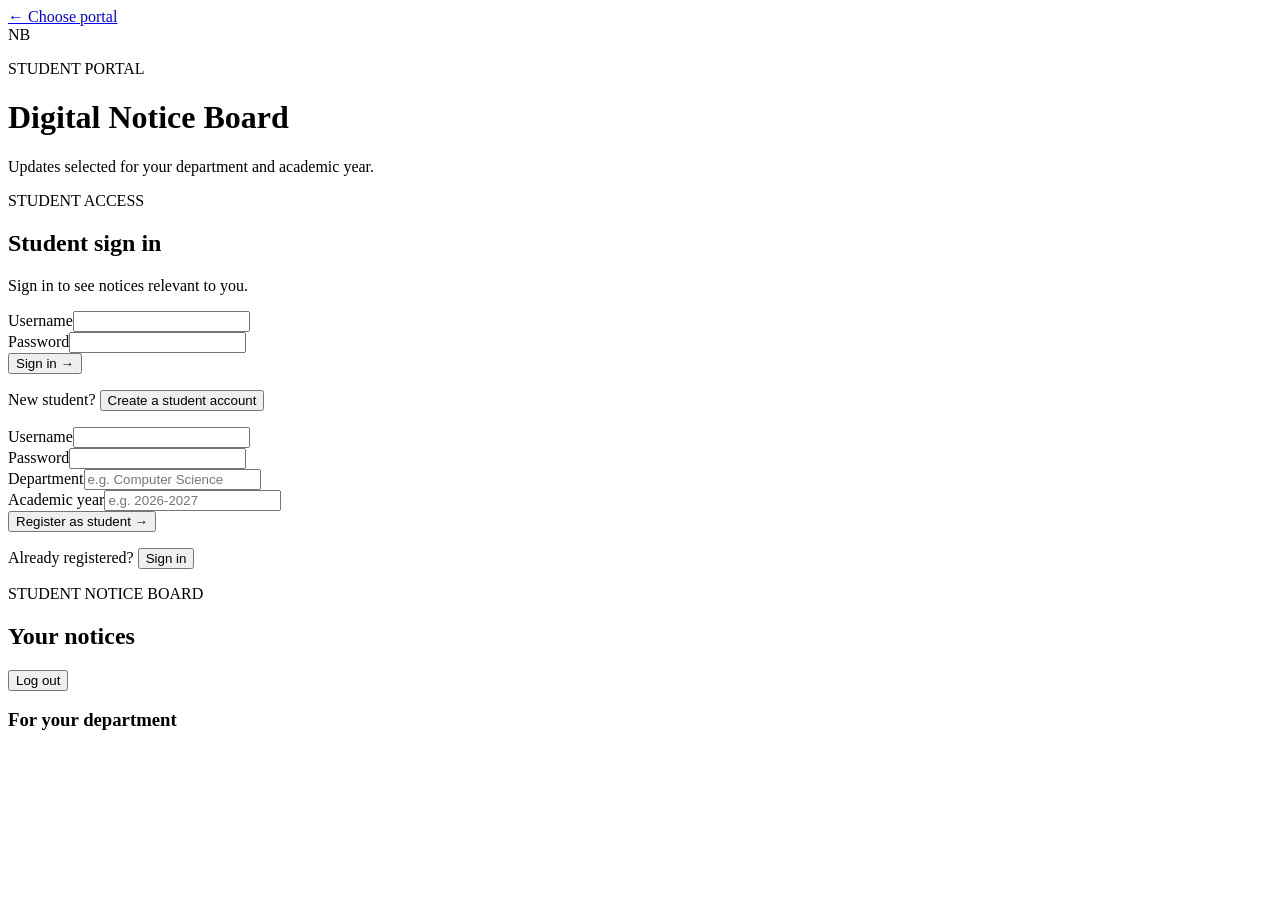
==== src/main/resources/static/student.html @ a510022f "added student login" ====
<!DOCTYPE html>
<html lang="en">
  <head>
    <meta charset="UTF-8" />
    <meta name="viewport" content="width=device-width, initial-scale=1.0" />
    <title>Student Portal | Digital Notice Board</title>
    <link rel="stylesheet" href="/styles.css" />
  </head>
  <body>
    <main class="container">
      <header class="site-header">
        <a class="back-link" href="/">← Choose portal</a>
        <div class="brand-mark" aria-hidden="true">NB</div>
        <p class="eyebrow">STUDENT PORTAL</p>
        <h1>Digital Notice Board</h1>
        <p>Updates selected for your department and academic year.</p>
      </header>

      <section id="studentAuthSection" class="card auth-card">
        <div class="section-kicker">STUDENT ACCESS</div>
        <h2 id="studentAuthHeading">Student sign in</h2>
        <p class="section-copy" id="studentAuthCopy">Sign in to see notices relevant to you.</p>
        <form id="studentLoginForm">
          <div class="field"><label for="studentUsername">Username</label><input id="studentUsername" type="text" autocomplete="username" required /></div>
          <div class="field"><label for="studentPassword">Password</label><input id="studentPassword" type="password" autocomplete="current-password" required /></div>
          <button type="submit">Sign in <span aria-hidden="true">→</span></button>
        </form>
        <p id="studentLoginMessage" class="message" role="status"></p>
        <p id="studentAuthSwitch" class="auth-switch">New student? <button id="showStudentRegister" class="text-button" type="button">Create a student account</button></p>
        <form id="studentRegisterForm" class="hidden">
          <div class="field"><label for="newStudentUsername">Username</label><input id="newStudentUsername" type="text" autocomplete="username" maxlength="100" required /></div>
          <div class="field"><label for="newStudentPassword">Password</label><input id="newStudentPassword" type="password" autocomplete="new-password" minlength="8" required /></div>
          <div class="field"><label for="studentDepartment">Department</label><input id="studentDepartment" type="text" placeholder="e.g. Computer Science" maxlength="120" required /></div>
          <div class="field"><label for="studentAcademicYear">Academic year</label><input id="studentAcademicYear" type="text" placeholder="e.g. 2026-2027" maxlength="40" required /></div>
          <button type="submit">Register as student <span aria-hidden="true">→</span></button>
          <p id="studentRegisterMessage" class="message" role="status"></p>
          <p class="auth-switch">Already registered? <button id="showStudentLogin" class="text-button" type="button">Sign in</button></p>
        </form>
      </section>

      <section id="studentBoardSection" class="hidden">
        <div class="dashboard-topbar">
          <div><p class="eyebrow">STUDENT NOTICE BOARD</p><h2>Your notices</h2></div>
          <div class="topbar-actions"><span id="studentSessionMessage" class="user-chip"></span><button id="studentLogoutButton" type="button" class="secondary-button">Log out</button></div>
        </div>
        <div class="dashboard-heading"><div><h3>For your department</h3><p id="studentFilterDescription"></p></div></div>
        <p id="studentBoardMessage" class="message" role="status"></p>
        <div id="studentNoticeList" class="notice-list" aria-live="polite"></div>
      </section>
    </main>
    <script src="/student.js"></script>
  </body>
</html>
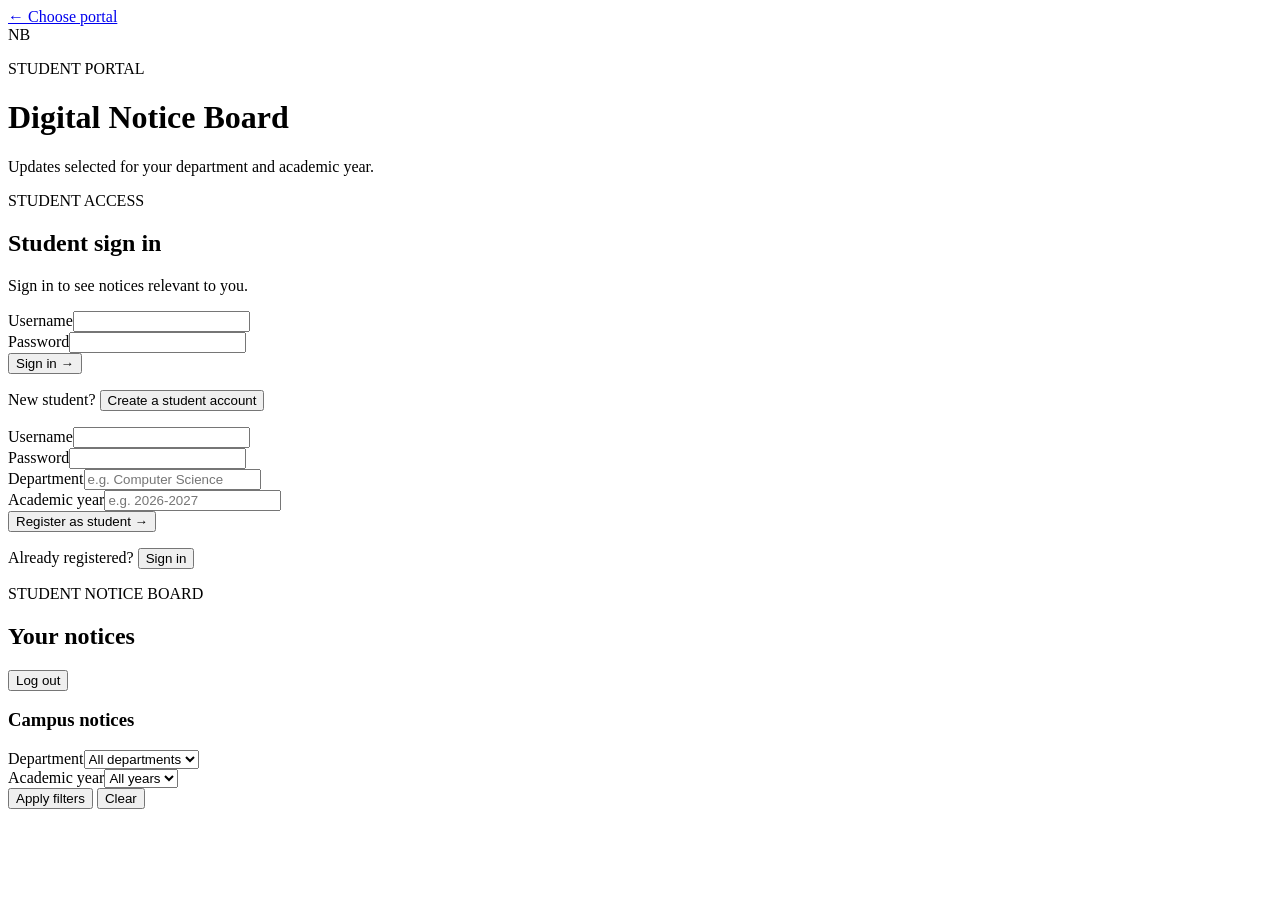
==== commit b716e426: "Added filter notice by date and year" ====
--- a/src/main/resources/static/student.html
+++ b/src/main/resources/static/student.html
@@ -43,7 +43,15 @@
           <div><p class="eyebrow">STUDENT NOTICE BOARD</p><h2>Your notices</h2></div>
           <div class="topbar-actions"><span id="studentSessionMessage" class="user-chip"></span><button id="studentLogoutButton" type="button" class="secondary-button">Log out</button></div>
         </div>
-        <div class="dashboard-heading"><div><h3>For your department</h3><p id="studentFilterDescription"></p></div></div>
+        <div class="dashboard-heading student-board-heading">
+          <div><h3>Campus notices</h3><p id="studentFilterDescription"></p></div>
+        </div>
+        <form id="studentFilterForm" class="student-filter-bar">
+          <div class="field"><label for="departmentFilter">Department</label><select id="departmentFilter" name="department"><option value="">All departments</option></select></div>
+          <div class="field"><label for="academicYearFilter">Academic year</label><select id="academicYearFilter" name="academicYear"><option value="">All years</option></select></div>
+          <button type="submit">Apply filters</button>
+          <button id="clearStudentFilters" class="secondary-button" type="button">Clear</button>
+        </form>
         <p id="studentBoardMessage" class="message" role="status"></p>
         <div id="studentNoticeList" class="notice-list" aria-live="polite"></div>
       </section>
